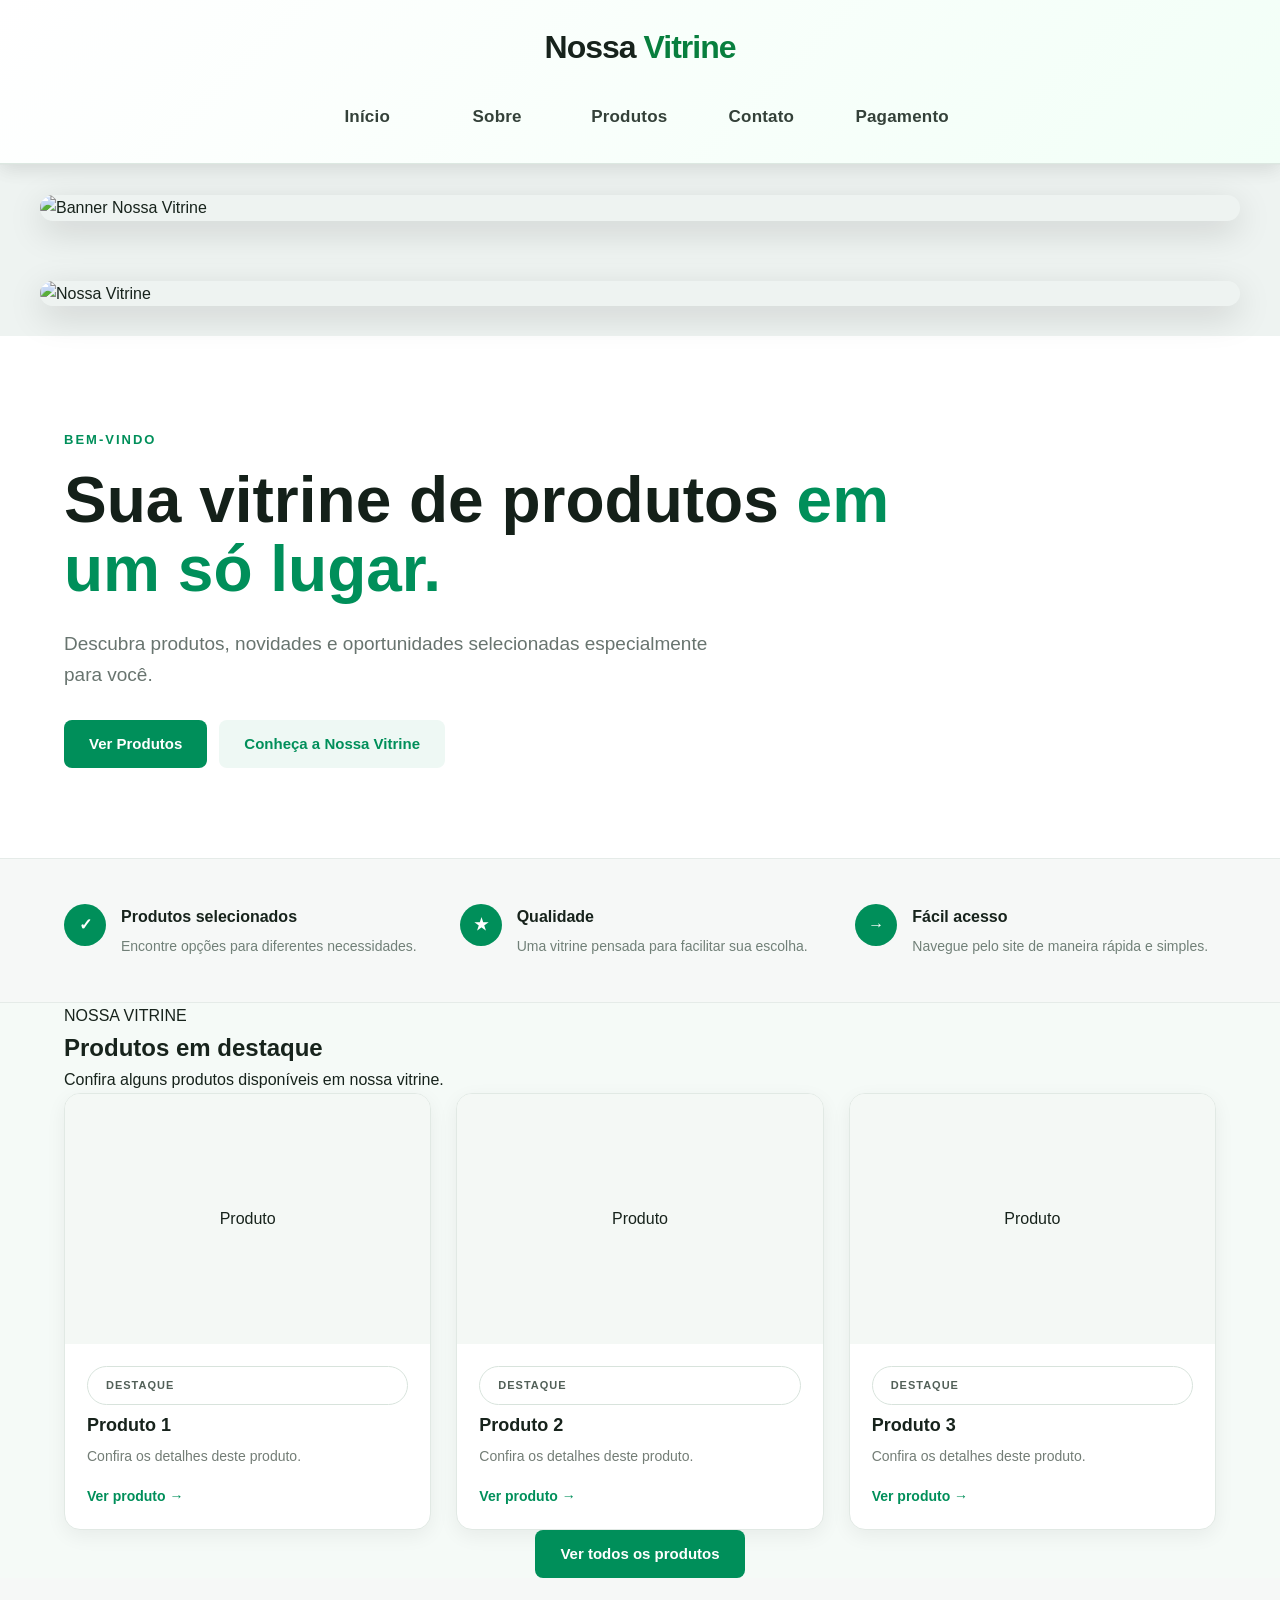
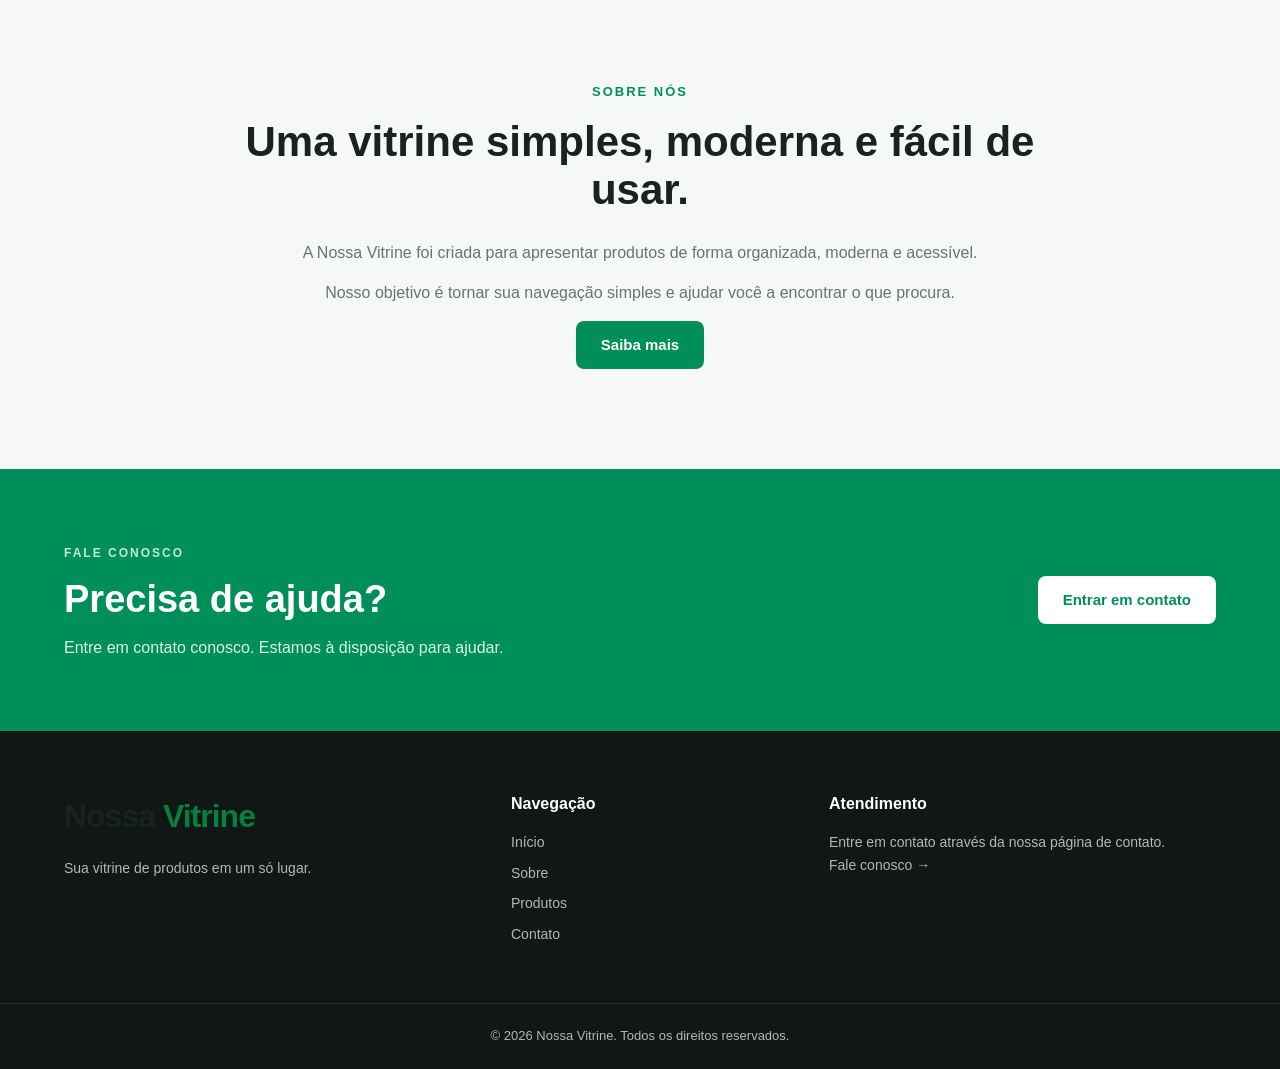
==== index.html @ 1b4fd3ca "Add files via upload" ====
<!DOCTYPE html>
<html lang="pt-BR">

<head>
    <meta charset="UTF-8">
    <meta name="viewport" content="width=device-width, initial-scale=1.0">

    <meta name="description"
        content="Nossa Vitrine - Encontre produtos, ofertas e novidades em um só lugar.">

    

    <link rel="stylesheet" href="style.css">

</head>

<body>


    <!-- ================================
         TOPO / MENU
    ================================= -->
<header class="topo">

    <header class="site-header">

    <div class="logo">
        Nossa <span>Vitrine</span>
    </div>

    <nav class="menu-principal">

        <a href="index.html">
            Início
        </a>

        <a href="sobre.html">
            Sobre
        </a>

        <a href="produtos.html">
            Produtos
        </a>

        <a href="contato.html">
            Contato
        </a>

        <a href="pagamento.html">
            Pagamento
        </a>

    </nav>

</header>

</header>

 <!-- =========================
         BANNER
    ========================== -->

    <section class="banner">

        <div class="banner-container">

            <img
                src="imagens/WhatsApp Image 2026-08-16 at 5.53.46 PM.jpeg"
                alt="Banner Nossa Vitrine"
                class="banner-img"
            >

        </div>

    </section>

    <!-- ================================
         BANNER PRINCIPAL
    ================================= -->

    <main>

        <section class="banner">

            <div class="banner-container">

                <img
                    src="banner.png"
                    alt="Nossa Vitrine"
                    class="banner-img"
                >

            </div>

        </section>


        <!-- ================================
             APRESENTAÇÃO
        ================================= -->

        <section class="apresentacao">

            <div class="container">

                <div class="apresentacao-texto">

                    <span class="pequeno-titulo">
                        BEM-VINDO
                    </span>

                    <h1>
                        Sua vitrine de produtos
                        <span>em um só lugar.</span>
                    </h1>

                    <p>
                        Descubra produtos, novidades e oportunidades
                        selecionadas especialmente para você.
                    </p>

                    <div class="botoes">

                        <a
                            href="imagens/090909099.webp"
                            class="botao principal"
                        >
                            Ver Produtos
                        </a>

                        <a
                            href="sobre.html"
                            class="botao secundario"
                        >
                            Conheça a Nossa Vitrine
                        </a>

                    </div>

                </div>

            </div>

        </section>


        <!-- ================================
             BENEFÍCIOS
        ================================= -->

        <section class="beneficios">

            <div class="container">

                <div class="beneficio">

                    <div class="icone">
                        ✓
                    </div>

                    <div>
                        <h3>
                            Produtos selecionados
                        </h3>

                        <p>
                            Encontre opções para diferentes necessidades.
                        </p>
                    </div>

                </div>


                <div class="beneficio">

                    <div class="icone">
                        ★
                    </div>

                    <div>
                        <h3>
                            Qualidade
                        </h3>

                        <p>
                            Uma vitrine pensada para facilitar sua escolha.
                        </p>
                    </div>

                </div>


                <div class="beneficio">

                    <div class="icone">
                        →
                    </div>

                    <div>
                        <h3>
                            Fácil acesso
                        </h3>

                        <p>
                            Navegue pelo site de maneira rápida e simples.
                        </p>
                    </div>

                </div>

            </div>

        </section>


        <!-- ================================
             PRODUTOS
        ================================= -->

        <section class="produtos">

            <div class="container">

                <div class="titulo-secao">

                    <span>
                        NOSSA VITRINE
                    </span>

                    <h2>
                        Produtos em destaque
                    </h2>

                    <p>
                        Confira alguns produtos disponíveis em nossa vitrine.
                    </p>

                </div>


                <div class="produtos-grid">


                    <!-- PRODUTO 1 -->

                    <article class="produto-card">

                        <div class="produto-imagem">

                            <span>
                                Produto
                            </span>

                        </div>

                        <div class="produto-info">

                            <span class="categoria">
                                Destaque
                            </span>

                            <h3>
                                Produto 1
                            </h3>

                            <p>
                                Confira os detalhes deste produto.
                            </p>

                            <a
                                href="produtos.html"
                                class="produto-link"
                            >
                                Ver produto →
                            </a>

                        </div>

                    </article>


                    <!-- PRODUTO 2 -->

                    <article class="produto-card">

                        <div class="produto-imagem">

                            <span>
                                Produto
                            </span>

                        </div>

                        <div class="produto-info">

                            <span class="categoria">
                                Destaque
                            </span>

                            <h3>
                                Produto 2
                            </h3>

                            <p>
                                Confira os detalhes deste produto.
                            </p>

                            <a
                                href="produtos.html"
                                class="produto-link"
                            >
                                Ver produto →
                            </a>

                        </div>

                    </article>


                    <!-- PRODUTO 3 -->

                    <article class="produto-card">

                        <div class="produto-imagem">

                            <span>
                                Produto
                            </span>

                        </div>

                        <div class="produto-info">

                            <span class="categoria">
                                Destaque
                            </span>

                            <h3>
                                Produto 3
                            </h3>

                            <p>
                                Confira os detalhes deste produto.
                            </p>

                            <a
                                href="produtos.html"
                                class="produto-link"
                            >
                                Ver produto →
                            </a>

                        </div>

                    </article>


                </div>


                <div class="centralizar">

                    <a
                        href="produtos.html"
                        class="botao principal"
                    >
                        Ver todos os produtos
                    </a>

                </div>

            </div>

        </section>


        <!-- ================================
             SOBRE
        ================================= -->

        <section class="sobre">

            <div class="container sobre-grid">

                <div class="sobre-texto">

                    <span class="pequeno-titulo">
                        SOBRE NÓS
                    </span>

                    <h2>
                        Uma vitrine simples,
                        moderna e fácil de usar.
                    </h2>

                    <p>
                        A Nossa Vitrine foi criada para apresentar
                        produtos de forma organizada, moderna e acessível.
                    </p>

                    <p>
                        Nosso objetivo é tornar sua navegação simples
                        e ajudar você a encontrar o que procura.
                    </p>

                    <a
                        href="sobre.html"
                        class="botao principal"
                    >
                        Saiba mais
                    </a>

                </div>

            </div>

        </section>


        <!-- ================================
             CONTATO
        ================================= -->

        <section class="contato">

            <div class="container contato-box">

                <div>

                    <span>
                        FALE CONOSCO
                    </span>

                    <h2>
                        Precisa de ajuda?
                    </h2>

                    <p>
                        Entre em contato conosco.
                        Estamos à disposição para ajudar.
                    </p>

                </div>

                <a
                    href="contato.html"
                    class="botao branco"
                >
                    Entrar em contato
                </a>

            </div>

        </section>

    </main>


    <!-- ================================
         RODAPÉ
    ================================= -->

    <footer class="rodape">

        <div class="container rodape-grid">

            <div>

                <a href="index.html" class="logo rodape-logo">
                    Nossa <span>Vitrine</span>
                </a>

                <p>
                    Sua vitrine de produtos em um só lugar.
                </p>

            </div>


            <div>

                <h3>
                    Navegação
                </h3>

                <a href="index.html">
                    Início
                </a>

                <a href="sobre.html">
                    Sobre
                </a>

                <a href="produtos.html">
                    Produtos
                </a>

                <a href="contato.html">
                    Contato
                </a>

            </div>


            <div>

                <h3>
                    Atendimento
                </h3>

                <p>
                    Entre em contato através
                    da nossa página de contato.
                </p>

                <a href="contato.html">
                    Fale conosco →
                </a>

            </div>

        </div>


        <div class="copyright">

            <p>
                © 2026 Nossa Vitrine.
                Todos os direitos reservados.
            </p>

        </div>

    </footer>


</body>

</html>
---- style.css ----
/* =========================================
   RESET
========================================= */

* {
    margin: 0;
    padding: 0;
    box-sizing: border-box;
}

html {
    scroll-behavior: smooth;
}

body {
    font-family: Arial, Helvetica, sans-serif;
    background: #f6f8f7;
    color: #17201c;
    line-height: 1.6;
}

a {
    text-decoration: none;
}

.container {
    width: 90%;
    max-width: 1200px;
    margin: auto;
}


/* =========================================
   TOPO
========================================= */

.topo {
    width: 100%;
    background: #ffffff;
    border-bottom: 1px solid #e5ebe8;
    position: sticky;
    top: 0;
    z-index: 1000;
}

.menu-container {
    min-height: 76px;

    display: flex;
    align-items: center;
    justify-content: space-between;

    gap: 30px;
}


/* LOGO */

.logo {
    font-size: 25px;
    font-weight: 800;
    color: #17201c;
    white-space: nowrap;
}

.logo span {
    color: #008f5a;
}


/* MENU */

.menu {
    display: flex;
    align-items: center;
    gap: 5px;
}

.menu a {
    color: #38443f;

    font-size: 15px;
    font-weight: 600;

    padding: 11px 18px;

    border-radius: 8px;

    transition: 0.3s;
}

.menu a:hover {
    color: #008f5a;
    background: #eef8f4;
}

.menu a.ativo {
    color: #ffffff;
    background: #008f5a;
}


/* =========================================
   BANNER
========================================= */

.banner {
    width: 100%;
    background: #eef3f1;
    padding: 30px 15px;
}

.banner-container {
    width: 100%;
    max-width: 1250px;
    margin: auto;

    display: flex;
    justify-content: center;
    align-items: center;
}

.banner-img {
    display: block;

    width: 100%;
    max-width: 1200px;

    height: auto;

    border-radius: 18px;

    box-shadow:
        0 10px 35px rgba(0, 0, 0, 0.15);
}


/* =========================================
   APRESENTAÇÃO
========================================= */

.apresentacao {
    padding: 90px 0;
    background: #ffffff;
}

.apresentacao-texto {
    max-width: 850px;
}

.pequeno-titulo {
    display: inline-block;

    color: #008f5a;

    font-size: 13px;
    font-weight: 800;

    letter-spacing: 2px;

    margin-bottom: 15px;
}

.apresentacao h1 {
    font-size: clamp(38px, 5vw, 64px);

    line-height: 1.08;

    margin-bottom: 25px;

    color: #142019;
}

.apresentacao h1 span {
    color: #008f5a;
}

.apresentacao p {
    max-width: 650px;

    color: #68746f;

    font-size: 19px;

    margin-bottom: 30px;
}


/* BOTÕES */

.botoes {
    display: flex;
    align-items: center;
    gap: 12px;
    flex-wrap: wrap;
}

.botao {
    display: inline-flex;

    align-items: center;
    justify-content: center;

    min-height: 48px;

    padding: 0 25px;

    border-radius: 8px;

    font-size: 15px;
    font-weight: 700;

    transition: 0.3s;
}

.botao.principal {
    color: #ffffff;
    background: #008f5a;
}

.botao.principal:hover {
    background: #006f46;
    transform: translateY(-2px);
}

.botao.secundario {
    color: #008f5a;
    background: #eef8f4;
}

.botao.secundario:hover {
    background: #dff1e9;
}


/* =========================================
   BENEFÍCIOS
========================================= */

.beneficios {
    padding: 45px 0;

    background: #f6f8f7;

    border-top: 1px solid #e5ebe8;
    border-bottom: 1px solid #e5ebe8;
}

.beneficios .container {
    display: grid;

    grid-template-columns:
        repeat(3, 1fr);

    gap: 35px;
}

.beneficio {
    display: flex;

    align-items: flex-start;

    gap: 15px;
}

.icone {
    min-width: 42px;
    height: 42px;

    display: flex;
    align-items: center;
    justify-content: center;

    border-radius: 50%;

    color: #ffffff;
    background: #008f5a;

    font-weight: bold;
}

.beneficio h3 {
    font-size: 16px;
    margin-bottom: 5px;
}

.beneficio p {
    color: #718078;
    font-size: 14px;
}

.site-header {
    width: 100%;
    background: linear-gradient(135deg, #ffffff, #f4fff8);
    padding: 22px 20px;
    box-sizing: border-box;

    display: flex;
    flex-direction: column;
    align-items: center;
    gap: 18px;

    border-bottom: 1px solid #dce8e1;
    box-shadow: 0 5px 20px rgba(0, 0, 0, 0.06);

    position: sticky;
    top: 0;
    z-index: 1000;
}

.logo {
    font-size: 32px;
    font-weight: 900;
    color: #17231c;
}

.logo span {
    color: #087f3e;
}

.menu-principal {
    display: flex;
    justify-content: center;
    align-items: center;
    gap: 10px;
    flex-wrap: wrap;
}

.menu-principal a {
    min-width: 120px;
    padding: 14px 24px;

    display: flex;
    align-items: center;
    justify-content: center;

    border-radius: 12px;

    color: #344139;
    text-decoration: none;

    font-size: 17px;
    font-weight: 700;

    transition: 0.25s;
}

.menu-principal a:hover {
    background: #e8f8ee;
    color: #087f3e;
    transform: translateY(-2px);
}

.menu-principal a.ativo {
    background: linear-gradient(
        135deg,
        #087f3e,
        #10a653
    );

    color: white;

    box-shadow:
        0 6px 18px rgba(8, 127, 62, 0.25);
}

@media (max-width: 700px) {

    .logo {
        font-size: 27px;
    }

    .menu-principal {
        width: 100%;
        justify-content: flex-start;

        overflow-x: auto;
        flex-wrap: nowrap;

        padding-bottom: 5px;
    }

    .menu-principal a {
        flex-shrink: 0;

        min-width: auto;

        padding: 12px 18px;

        font-size: 15px;
    }
}
/
/* INFORMAÇÕES */

.produto-info {
    padding: 25px;
}

.categoria {
    color: #008f5a;

    font-size: 11px;
    font-weight: 800;

    text-transform: uppercase;

    letter-spacing: 1px;
}

.produto-info h3 {
    font-size: 21px;

    margin: 8px 0;
}

.produto-info p {
    color: #718078;

    font-size: 14px;

    margin-bottom: 18px;
}

.produto-link {
    color: #008f5a;

    font-size: 14px;
    font-weight: bold;
}

.produto-link:hover {
    color: #006f46;
}

.centralizar {
    text-align: center;
}


/* =========================================
   SOBRE
========================================= */

.sobre {
    padding: 100px 0;

    background: #f6f8f7;
}

.sobre-grid {
    display: flex;

    justify-content: center;
}

.sobre-texto {
    max-width: 800px;
    text-align: center;
}

.sobre-texto h2 {
    font-size: 42px;

    line-height: 1.15;

    margin-bottom: 25px;
}

.sobre-texto p {
    color: #68746f;

    margin-bottom: 15px;
}


/* =========================================
   CONTATO
========================================= */

.contato {
    padding: 70px 0;

    background: #008f5a;
}

.contato-box {
    display: flex;

    align-items: center;
    justify-content: space-between;

    gap: 30px;
}

.contato-box span {
    color: #bdebd7;

    font-size: 12px;
    font-weight: 800;

    letter-spacing: 2px;
}

.contato-box h2 {
    color: #ffffff;

    font-size: 38px;

    margin: 5px 0;
}

.contato-box p {
    color: #d9f5e9;
}

.botao.branco {
    color: #008f5a;
    background: #ffffff;

    white-space: nowrap;
}

.botao.branco:hover {
    background: #edf8f3;
    transform: translateY(-2px);
}


/* =========================================
   RODAPÉ
========================================= */

.rodape {
    padding-top: 60px;

    background: #101714;

    color: #ffffff;
}

.rodape-grid {
    display: grid;

    grid-template-columns:
        1.5fr 1fr 1.5fr;

    gap: 60px;

    padding-bottom: 50px;
}

.rodape-logo {
    color: #ffffff;

    display: inline-block;

    margin-bottom: 15px;
}

.rodape p {
    color: #aebbb5;

    font-size: 14px;
}

.rodape h3 {
    margin-bottom: 15px;

    font-size: 16px;
}

.rodape-grid > div > a:not(.logo) {
    display: block;

    color: #aebbb5;

    font-size: 14px;

    margin-bottom: 8px;

    transition: 0.3s;
}

.rodape-grid > div > a:not(.logo):hover {
    color: #ffffff;
}

.copyright {
    padding: 22px;

    text-align: center;

    border-top: 1px solid #26332e;
}

.copyright p {
    font-size: 13px;
}


/* =========================================
   RESPONSIVIDADE
========================================= */

@media (max-width: 850px) {

    .menu-container {
        flex-direction: column;

        justify-content: center;

        padding: 18px 0;

        gap: 15px;
    }

    .beneficios .container {
        grid-template-columns: 1fr;
        gap: 25px;
    }

    .produtos-grid {
        grid-template-columns: 1fr 1fr;
    }

    .rodape-grid {
        grid-template-columns: 1fr 1fr;
    }

    .contato-box {
        flex-direction: column;

        align-items: flex-start;
    }

}


@media (max-width: 600px) {

    .container {
        width: 92%;
    }


    /* MENU */

    .menu {
        width: 100%;

        justify-content: center;

        flex-wrap: wrap;
    }

    .menu a {
        padding: 9px 12px;

        font-size: 13px;
    }


    /* BANNER */

    .banner {
        padding: 12px 8px;
    }

    .banner-img {
        border-radius: 10px;
    }


    /* APRESENTAÇÃO */

    .apresentacao {
        padding: 60px 0;
    }

    .apresentacao h1 {
        font-size: 38px;
    }

    .apresentacao p {
        font-size: 17px;
    }

    .botoes {
        flex-direction: column;

        align-items: stretch;
    }

    .botao {
        width: 100%;
    }


    /* PRODUTOS */

    .produtos {
        padding: 65px 0;
    }

    .titulo-secao h2 {
        font-size: 30px;
    }

    .produtos-grid {
        grid-template-columns: 1fr;
    }


    /* SOBRE */

    .sobre {
        padding: 65px 0;
    }

    .sobre-texto h2 {
        font-size: 32px;
    }


    /* CONTATO */

    .contato {
        padding: 55px 0;
    }

    .contato-box h2 {
        font-size: 30px;
    }


    /* RODAPÉ */

    .rodape-grid {
        grid-template-columns: 1fr;

        gap: 35px;
    }

}
/* =========================================
   MENU PRINCIPAL
========================================= */

.topo {
    position: sticky;
    top: 0;
    z-index: 1000;

    width: 100%;

    background: #ffffff;

    border-bottom: 1px solid #e5ebe8;

    box-shadow:
        0 4px 18px rgba(0, 0, 0, 0.06);
}

.menu-container {
    min-height: 72px;

    display: flex;

    align-items: center;

    justify-content: space-between;
}


/* LOGO */

.logo {
    color: #17201c;

    text-decoration: none;

    font-size: 24px;

    font-weight: 800;

    white-space: nowrap;
}

.logo span {
    color: #008f5a;
}


/* MENU */

.menu {
    display: flex;

    align-items: center;

    gap: 5px;
}

.menu a {
    position: relative;

    padding: 11px 15px;

    color: #46534d;

    text-decoration: none;

    font-size: 14px;

    font-weight: 700;

    border-radius: 8px;

    transition: 0.25s;
}

.menu a:hover {
    color: #008f5a;

    background: #eef9f4;
}


/* ITEM ATIVO */

.menu a.ativo {
    color: #ffffff;

    background: #008f5a;
}

.menu a.ativo:hover {
    color: #ffffff;

    background: #006f46;
}


/* =========================================
   CELULAR
========================================= */

@media (max-width: 700px) {

    .menu-container {
        flex-direction: column;

        justify-content: center;

        padding: 15px 10px;

        gap: 12px;
    }

    .logo {
        font-size: 22px;
    }

    .menu {
        width: 100%;

        justify-content: center;

        flex-wrap: wrap;

        gap: 3px;
    }

    .menu a {
        padding: 9px 10px;

        font-size: 13px;
    }

}
/* =========================================
   CHECKOUT - NOSSA VITRINE
========================================= */

.checkout-header {
    background: #ffffff;
    height: 72px;
    padding: 0 7%;
    display: flex;
    align-items: center;
    justify-content: space-between;
    border-bottom: 1px solid #e7e7e7;
}

.checkout-logo {
    font-size: 25px;
    font-weight: 800;
    color: #087f3e;
}

.checkout-logo span {
    color: #12a854;
}

.checkout-security {
    color: #087f3e;
    font-size: 14px;
    font-weight: 600;
}

.checkout {
    max-width: 1180px;
    margin: auto;
    padding: 45px 20px 80px;
}

.checkout-title {
    margin-bottom: 35px;
}

.checkout-step {
    color: #087f3e;
    font-size: 12px;
    font-weight: 800;
    letter-spacing: 1.5px;
}

.checkout-title h1 {
    margin: 8px 0;
    font-size: 36px;
    color: #17251d;
}

.checkout-title p {
    margin: 0;
    color: #707a74;
}

.checkout-grid {
    display: grid;
    grid-template-columns: 1fr 380px;
    gap: 28px;
    align-items: start;
}

.checkout-main {
    display: flex;
    flex-direction: column;
    gap: 20px;
}

.checkout-card {
    background: white;
    border: 1px solid #e4e9e6;
    border-radius: 18px;
    padding: 28px;
    box-shadow: 0 5px 20px rgba(0,0,0,0.04);
}

.card-title {
    display: flex;
    gap: 15px;
    align-items: center;
    margin-bottom: 25px;
}

.card-title .number {
    width: 35px;
    height: 35px;
    border-radius: 50%;
    background: #087f3e;
    color: white;
    display: flex;
    align-items: center;
    justify-content: center;
    font-weight: 700;
}

.card-title h2 {
    margin: 0;
    font-size: 19px;
    color: #18231d;
}

.card-title p {
    margin: 4px 0 0;
    color: #7b837e;
    font-size: 13px;
}

.form-grid {
    display: grid;
    grid-template-columns: 1fr 1fr;
    gap: 18px;
}

.input-group.full {
    grid-column: 1 / -1;
}

.input-group label {
    display: block;
    margin-bottom: 7px;
    font-size: 13px;
    font-weight: 700;
    color: #344039;
}

.input-group input {
    width: 100%;
    height: 48px;
    box-sizing: border-box;
    border: 1px solid #dce3df;
    border-radius: 10px;
    padding: 0 14px;
    font-size: 14px;
    outline: none;
    transition: 0.2s;
}

.input-group input:focus {
    border-color: #087f3e;
    box-shadow: 0 0 0 3px rgba(8,127,62,0.08);
}

.payment-options {
    display: flex;
    flex-direction: column;
    gap: 10px;
}

.payment-option {
    position: relative;
    display: flex;
    align-items: center;
    gap: 15px;
    padding: 16px;
    border: 1px solid #dfe5e1;
    border-radius: 12px;
    cursor: pointer;
    transition: 0.2s;
}

.payment-option:hover {
    border-color: #087f3e;
    background: #f8fffa;
}

.payment-option input {
    position: absolute;
    opacity: 0;
}

.payment-option:has(input:checked) {
    border: 2px solid #087f3e;
    background: #f3fff7;
}

.payment-icon {
    width: 45px;
    height: 45px;
    background: #f1f5f3;
    border-radius: 10px;
    display: flex;
    align-items: center;
    justify-content: center;
    font-size: 21px;
    font-weight: 800;
}

.payment-icon.pix {
    color: #087f3e;
    font-size: 13px;
}

.payment-info {
    display: flex;
    flex-direction: column;
    gap: 4px;
}

.payment-info strong {
    color: #1d2922;
    font-size: 14px;
}

.payment-info span {
    color: #7a837d;
    font-size: 12px;
}

.payment-check {
    margin-left: auto;
    width: 23px;
    height: 23px;
    border-radius: 50%;
    border: 1px solid #d1d8d4;
    display: flex;
    align-items: center;
    justify-content: center;
    color: transparent;
    font-size: 13px;
}

.payment-option:has(input:checked) .payment-check {
    background: #087f3e;
    border-color: #087f3e;
    color: white;
}

.payment-extra {
    display: none;
    margin-top: 15px;
}

.pix-box {
    display: flex;
    gap: 15px;
    align-items: center;
    padding: 16px;
    border-radius: 12px;
    background: #effbf4;
}

.pix-symbol {
    font-weight: 900;
    color: #087f3e;
}

.pix-box strong {
    color: #087f3e;
}

.pix-box p {
    margin: 4px 0 0;
    font-size: 12px;
    color: #617067;
}

.security-box {
    display: flex;
    gap: 15px;
    align-items: center;
    padding: 18px;
    background: #f5faf7;
    border: 1px solid #dcebe2;
    border-radius: 14px;
}

.security-icon {
    font-size: 25px;
}

.security-box strong {
    color: #087f3e;
}

.security-box p {
    margin: 4px 0 0;
    font-size: 12px;
    color: #707b74;
}


/* RESUMO */

.order-summary {
    position: sticky;
    top: 20px;
    background: white;
    border: 1px solid #e4e9e6;
    border-radius: 18px;
    padding: 25px;
    box-shadow: 0 8px 25px rgba(0,0,0,0.06);
}

.summary-header {
    display: flex;
    align-items: center;
    justify-content: space-between;
    padding-bottom: 18px;
    border-bottom: 1px solid #edf0ee;
}

.summary-header h2 {
    margin: 0;
    font-size: 19px;
    color: #1b2820;
}

.product-summary {
    display: flex;
    gap: 13px;
    padding: 20px 0;
}

.product-image {
    width: 65px;
    height: 65px;
    border-radius: 12px;
    background: #f0f6f2;
    display: flex;
    align-items: center;
    justify-content: center;
    font-size: 28px;
}

.product-details {
    display: flex;
    flex-direction: column;
    gap: 7px;
}

.product-details strong {
    font-size: 14px;
}

.product-details span {
    color: #7a837d;
    font-size: 12px;
}

.summary-line {
    display: flex;
    justify-content: space-between;
    margin: 12px 0;
    color: #69736d;
    font-size: 14px;
}

.summary-line strong {
    color: #202a24;
}

.summary-line .free {
    color: #087f3e;
}

.summary-divider {
    border-top: 1px solid #e7ebe8;
    margin: 20px 0;
}

.summary-total {
    display: flex;
    justify-content: space-between;
    align-items: center;
}

.summary-total div {
    display: flex;
    flex-direction: column;
    gap: 3px;
}

.summary-total span {
    font-weight: 700;
    color: #1b2820;
}

.summary-total small {
    color: #7b857e;
}

.summary-total > strong {
    font-size: 25px;
    color: #087f3e;
}

.confirm-button {
    width: 100%;
    margin-top: 25px;
    height: 53px;
    border: none;
    border-radius: 11px;
    background: #087f3e;
    color: white;
    font-size: 15px;
    font-weight: 800;
    cursor: pointer;
    transition: 0.25s;
}

.confirm-button:hover {
    background: #056b34;
    transform: translateY(-2px);
    box-shadow: 0 7px 18px rgba(8,127,62,0.2);
}

.guarantees {
    margin-top: 20px;
    padding-top: 17px;
    border-top: 1px solid #edf0ee;
    display: flex;
    flex-direction: column;
    gap: 9px;
    font-size: 12px;
    color: #657068;
}


/* MODAL */

.modal {
    display: none;
    position: fixed;
    inset: 0;
    background: rgba(8,20,13,0.65);
    align-items: center;
    justify-content: center;
    padding: 20px;
    z-index: 9999;
}

.modal-content {
    width: 100%;
    max-width: 440px;
    background: white;
    border-radius: 22px;
    padding: 40px 30px;
    text-align: center;
    box-shadow: 0 20px 60px rgba(0,0,0,0.2);
    animation: aparecer 0.3s ease;
}

@keyframes aparecer {

    from {
        opacity: 0;
        transform: translateY(20px) scale(0.97);
    }

    to {
        opacity: 1;
        transform: translateY(0) scale(1);
    }

}

.success-icon {
    width: 70px;
    height: 70px;
    margin: auto;
    border-radius: 50%;
    background: #087f3e;
    color: white;
    font-size: 43px;
    display: flex;
    align-items: center;
    justify-content: center;
}

.success-label {
    display: block;
    margin-top: 20px;
    color: #087f3e;
    font-size: 11px;
    font-weight: 800;
    letter-spacing: 1.5px;
}

.modal-content h2 {
    margin: 8px 0 12px;
    font-size: 28px;
    color: #17231c;
}

.modal-content p {
    color: #68736c;
    line-height: 1.6;
    font-size: 14px;
}

.order-number {
    margin: 20px 0;
    padding: 14px;
    border-radius: 10px;
    background: #f2f8f4;
    color: #69736d;
    font-size: 13px;
}

.order-number strong {
    color: #087f3e;
}

.modal-button {
    width: 100%;
    height: 48px;
    border: none;
    border-radius: 10px;
    background: #087f3e;
    color: white;
    font-weight: 700;
    cursor: pointer;
}


/* CELULAR */

@media (max-width: 850px) {

    .checkout-grid {
        grid-template-columns: 1fr;
    }

    .order-summary {
        position: static;
        order: -1;
    }

}

@media (max-width: 600px) {

    .checkout-header {
        height: auto;
        padding: 18px;
        gap: 10px;
        flex-direction: column;
    }

    .checkout-title h1 {
        font-size: 29px;
    }

    .checkout {
        padding: 30px 12px 60px;
    }

    .checkout-card {
        padding: 20px 16px;
    }

    .form-grid {
        grid-template-columns: 1fr;
    }

    .input-group.full {
        grid-column: auto;
    }

    .payment-option {
        padding: 13px;
    }

    .payment-info span {
        font-size: 11px;
    }

    .summary-total > strong {
        font-size: 22px;
    }

}
/* ==========================================
   HEADER PROFISSIONAL
   NOSSA VITRINE
========================================== */

.site-header {
    width: 100%;
    background: rgba(255, 255, 255, 0.97);

    border-bottom: 1px solid #e5ebe7;

    box-shadow:
        0 3px 15px rgba(0, 0, 0, 0.05);

    position: sticky;
    top: 0;

    z-index: 1000;
}


/* CONTAINER */

.header-container {
    max-width: 1250px;

    min-height: 76px;

    margin: auto;

    padding: 0 25px;

    display: flex;

    align-items: center;

    justify-content: space-between;

    gap: 25px;
}


/* ==========================================
   LOGO
========================================== */

.brand {
    display: flex;

    align-items: center;

    gap: 10px;

    text-decoration: none;

    flex-shrink: 0;
}


.brand-icon {
    width: 43px;
    height: 43px;

    border-radius: 12px;

    display: flex;

    align-items: center;
    justify-content: center;

    background:
        linear-gradient(
            135deg,
            #087f3e,
            #13b35b
        );

    color: white;

    font-size: 14px;

    font-weight: 900;

    box-shadow:
        0 5px 12px rgba(8, 127, 62, 0.25);
}


.brand-text {
    display: flex;

    flex-direction: column;

    line-height: 1;
}


.brand-text strong {
    color: #17231c;

    font-size: 16px;

    font-weight: 800;
}


.brand-text span {
    color: #087f3e;

    font-size: 17px;

    font-weight: 900;

    margin-top: 3px;
}


/* ==========================================
   MENU
========================================== */

.main-menu {
    display: flex;

    align-items: center;

    justify-content: center;

    gap: 4px;

    flex: 1;
}


.main-menu a {
    position: relative;

    display: flex;

    align-items: center;

    justify-content: center;

    gap: 7px;

    height: 42px;

    padding: 0 14px;

    border-radius: 10px;

    text-decoration: none;

    color: #526059;

    font-size: 13px;

    font-weight: 700;

    white-space: nowrap;

    transition:
        background 0.25s ease,
        color 0.25s ease,
        transform 0.25s ease;
}


/* ÍCONES */

.main-menu a span {
    font-size: 16px;

    color: #75827a;

    transition: 0.25s;
}


/* HOVER */

.main-menu a:hover {
    background: #f0faf4;

    color: #087f3e;

    transform: translateY(-1px);
}


.main-menu a:hover span {
    color: #087f3e;
}


/* ITEM ATIVO */

.main-menu a.active {
    background:
        linear-gradient(
            135deg,
            #087f3e,
            #0ca653
        );

    color: white;

    box-shadow:
        0 5px 14px rgba(8, 127, 62, 0.22);
}


.main-menu a.active span {
    color: white;
}


/* PEQUENO DETALHE NO ITEM ATIVO */

.main-menu a.active::after {
    content: "";

    position: absolute;

    bottom: -1px;

    left: 50%;

    transform: translateX(-50%);

    width: 22px;

    height: 3px;

    border-radius: 5px;

    background: #ffffff;
}


/* ==========================================
   SEGURANÇA
========================================== */

.secure-header {
    display: flex;

    align-items: center;

    gap: 9px;

    padding-left: 15px;

    border-left: 1px solid #e3e9e5;

    flex-shrink: 0;
}


.secure-icon {
    width: 36px;
    height: 36px;

    border-radius: 10px;

    background: #effaf3;

    display: flex;

    align-items: center;
    justify-content: center;

    font-size: 16px;
}


.secure-header div:last-child {
    display: flex;

    flex-direction: column;

    gap: 3px;
}


.secure-header strong {
    color: #087f3e;

    font-size: 12px;
}


.secure-header small {
    color: #7a847e;

    font-size: 10px;
}


/* ==========================================
   TABLET
========================================== */

@media (max-width: 1050px) {

    .header-container {
        padding: 0 15px;

        gap: 12px;
    }

    .main-menu a {
        padding: 0 9px;

        font-size: 12px;
    }

    .main-menu a span {
        display: none;
    }

    .secure-header {
        padding-left: 10px;
    }

}


/* ==========================================
   CELULAR
========================================== */

@media (max-width: 760px) {

    .site-header {
        position: relative;
    }

    .header-container {
        min-height: auto;

        padding: 14px 12px;

        flex-wrap: wrap;

        justify-content: center;
    }


    .brand {
        width: 100%;

        justify-content: center;
    }


    .main-menu {
        width: 100%;

        flex: none;

        justify-content: flex-start;

        overflow-x: auto;

        padding-bottom: 3px;

        scrollbar-width: none;
    }


    .main-menu::-webkit-scrollbar {
        display: none;
    }


    .main-menu a {
        flex-shrink: 0;

        height: 40px;

        padding: 0 13px;

        font-size: 12px;
    }


    .secure-header {
        width: 100%;

        justify-content: center;

        border-left: none;

        border-top: 1px solid #edf0ee;

        padding: 10px 0 0;
    }

}
/* =========================================
   PRODUTOS
========================================= */

.produtos-container {
    max-width: 1200px;
    margin: auto;
    padding: 50px 20px;
}

.produtos-header {
    text-align: center;
    margin-bottom: 40px;
}

.produtos-header span {
    color: #087f3e;
    font-size: 12px;
    font-weight: bold;
    letter-spacing: 2px;
}

.produtos-header h1 {
    margin: 8px 0;
    font-size: 36px;
    color: #17231c;
}

.produtos-header p {
    color: #707a74;
}


/* GRID */

.produtos-grid {
    display: grid;

    grid-template-columns:
        repeat(3, 1fr);

    gap: 25px;
}


/* CARD */

.produto-card {
    background: white;

    border-radius: 18px;

    overflow: hidden;

    border: 1px solid #e4e9e6;

    box-shadow:
        0 6px 20px rgba(0,0,0,0.06);

    transition: 0.3s;
}

.produto-card:hover {
    transform: translateY(-6px);

    box-shadow:
        0 12px 30px rgba(0,0,0,0.10);
}


/* IMAGEM */

.produto-imagem {
    width: 100%;
    height: 230px;

    background: #f3f7f4;

    display: flex;

    align-items: center;
    justify-content: center;

    overflow: hidden;
}

.produto-imagem img {
    width: 100%;
    height: 100%;

    object-fit: cover;

    transition: 0.3s;
}

.produto-card:hover
.produto-imagem img {
    transform: scale(1.05);
}


/* INFORMAÇÕES */

.produto-info {
    padding: 22px;
}

.categoria {
    display: inline-block;

    background: #eaf8ef;

    color: #087f3e;

    padding: 5px 9px;

    border-radius: 6px;

    font-size: 11px;

    font-weight: bold;
}

.produto-info h2 {
    margin: 12px 0 7px;

    color: #17231c;

    font-size: 20px;
}

.produto-info p {
    color: #737d76;

    font-size: 14px;

    line-height: 1.5;
}

.preco {
    margin: 18px 0;

    color: #087f3e;

    font-size: 25px;

    font-weight: 800;
}


/* BOTÃO */

.produto-info button {
    width: 100%;

    height: 48px;

    border: none;

    border-radius: 10px;

    background: #087f3e;

    color: white;

    font-size: 14px;

    font-weight: bold;

    cursor: pointer;

    transition: 0.25s;
}

.produto-info button:hover {
    background: #056b34;

    transform: translateY(-2px);
}


/* CELULAR */

@media (max-width: 850px) {

    .produtos-grid {
        grid-template-columns:
            repeat(2, 1fr);
    }

}

@media (max-width: 550px) {

    .produtos-container {
        padding: 35px 15px;
    }

    .produtos-header h1 {
        font-size: 28px;
    }

    .produtos-grid {
        grid-template-columns: 1fr;
    }

}
/* =========================================
   MENU PRINCIPAL
   NOSSA VITRINE
========================================= */

.site-header {
    width: 100%;

    min-height: 90px;

    background:
        linear-gradient(
            135deg,
            #ffffff,
            #f7fff9
        );

    border-bottom: 1px solid #dfe9e3;

    box-shadow:
        0 5px 20px rgba(0, 0, 0, 0.06);

    display: flex;

    align-items: center;

    justify-content: center;

    position: sticky;

    top: 0;

    z-index: 1000;
}


/* =========================================
   ÁREA DO CABEÇALHO
========================================= */

.site-header {
    flex-direction: column;

    gap: 12px;

    padding: 18px 20px;

    box-sizing: border-box;
}


/* =========================================
   LOGO
========================================= */

.logo {
    font-size: 30px;

    font-weight: 900;

    letter-spacing: -1px;

    color: #17231c;

    text-align: center;
}

.logo span {
    color: #087f3e;
}


/* =========================================
   MENU
========================================= */

.menu-principal {
    display: flex;

    align-items: center;

    justify-content: center;

    gap: 10px;

    width: 100%;
}


/* LINKS */

.menu-principal a {
    position: relative;

    display: flex;

    align-items: center;

    justify-content: center;

    min-width: 120px;

    height: 48px;

    padding: 0 22px;

    border-radius: 12px;

    color: #344139;

    text-decoration: none;

    font-size: 17px;

    font-weight: 700;

    letter-spacing: 0.2px;

    transition:
        all 0.25s ease;
}


/* HOVER */

.menu-principal a:hover {
    color: #087f3e;

    background: #eaf8ef;

    transform: translateY(-2px);

    box-shadow:
        0 5px 15px rgba(8, 127, 62, 0.10);
}


/* =========================================
   PÁGINA ATIVA
========================================= */

.menu-principal a.ativo {
    color: white;

    background:
        linear-gradient(
            135deg,
            #087f3e,
            #10a653
        );

    box-shadow:
        0 6px 16px rgba(8, 127, 62, 0.22);
}


/* BARRINHA INFERIOR */

.menu-principal a.ativo::after {

    content: "";

    position: absolute;

    bottom: 5px;

    left: 50%;

    transform:
        translateX(-50%);

    width: 25px;

    height: 3px;

    border-radius: 10px;

    background: white;
}


/* =========================================
   RESPONSIVO
========================================= */

@media (max-width: 850px) {

    .site-header {
        min-height: auto;

        padding: 16px 10px;
    }


    .logo {
        font-size: 27px;
    }


    .menu-principal {
        overflow-x: auto;

        justify-content: flex-start;

        padding: 4px 5px 8px;

        scrollbar-width: none;
    }


    .menu-principal::-webkit-scrollbar {
        display: none;
    }


    .menu-principal a {
        flex-shrink: 0;

        min-width: auto;

        height: 45px;

        padding: 0 18px;

        font-size: 15px;
    }

}


@media (max-width: 500px) {

    .logo {
        font-size: 24px;
    }


    .menu-principal {
        gap: 5px;
    }


    .menu-principal a {
        height: 42px;

        padding: 0 15px;

        font-size: 14px;
    }

}
.site-header {
    width: 100%;
    background: linear-gradient(135deg, #ffffff, #f4fff8);
    padding: 22px 20px;
    box-sizing: border-box;

    display: flex;
    flex-direction: column;
    align-items: center;
    gap: 18px;

    border-bottom: 1px solid #dce8e1;
    box-shadow: 0 5px 20px rgba(0, 0, 0, 0.06);

    position: sticky;
    top: 0;
    z-index: 1000;
}

.logo {
    font-size: 32px;
    font-weight: 900;
    color: #17231c;
}

.logo span {
    color: #087f3e;
}

.menu-principal {
    display: flex;
    justify-content: center;
    align-items: center;
    gap: 10px;
    flex-wrap: wrap;
}

.menu-principal a {
    min-width: 120px;
    padding: 14px 24px;

    display: flex;
    align-items: center;
    justify-content: center;

    border-radius: 12px;

    color: #344139;
    text-decoration: none;

    font-size: 17px;
    font-weight: 700;

    transition: 0.25s;
}

.menu-principal a:hover {
    background: #e8f8ee;
    color: #087f3e;
    transform: translateY(-2px);
}

.menu-principal a.ativo {
    background: linear-gradient(
        135deg,
        #087f3e,
        #10a653
    );

    color: white;

    box-shadow:
        0 6px 18px rgba(8, 127, 62, 0.25);
}

@media (max-width: 700px) {

    .logo {
        font-size: 27px;
    }

    .menu-principal {
        width: 100%;
        justify-content: flex-start;

        overflow-x: auto;
        flex-wrap: nowrap;

        padding-bottom: 5px;
    }

    .menu-principal a {
        flex-shrink: 0;

        min-width: auto;

        padding: 12px 18px;

        font-size: 15px;
    }
}
/* =========================================
   NOSSA VITRINE
   STYLE.CSS COMPLETO
========================================= */

* {
    margin: 0;
    padding: 0;
    box-sizing: border-box;
}

html {
    scroll-behavior: smooth;
}

body {
    font-family: Arial, Helvetica, sans-serif;
    background: #f5faf7;
    color: #17231c;
}


/* =========================================
   CABEÇALHO / MENU
========================================= */

.site-header {
    width: 100%;

    background: linear-gradient(
        135deg,
        #ffffff,
        #f2fff7
    );

    padding: 22px 20px;

    display: flex;
    flex-direction: column;

    align-items: center;
    justify-content: center;

    gap: 18px;

    border-bottom: 1px solid #dce8e1;

    box-shadow:
        0 5px 20px rgba(0, 0, 0, 0.06);

    position: sticky;
    top: 0;

    z-index: 1000;
}


/* =========================================
   LOGO
========================================= */

.logo {
    font-size: 32px;

    font-weight: 900;

    letter-spacing: -1px;

    color: #17231c;

    text-align: center;
}

.logo span {
    color: #087f3e;
}


/* =========================================
   MENU
========================================= */

.menu-principal {
    width: 100%;

    display: flex;

    align-items: center;
    justify-content: center;

    gap: 10px;
}


.menu-principal a {
    position: relative;

    min-width: 120px;

    height: 50px;

    padding: 0 24px;

    display: flex;

    align-items: center;
    justify-content: center;

    border-radius: 12px;

    color: #344139;

    text-decoration: none;

    font-size: 17px;

    font-weight: 700;

    transition:
        all 0.25s ease;
}


/* =========================================
   EFEITO HOVER
========================================= */

.menu-principal a:hover {
    background: #e8f8ee;

    color: #087f3e;

    transform: translateY(-2px);

    box-shadow:
        0 5px 15px rgba(8, 127, 62, 0.10);
}


/* =========================================
   PÁGINA ATIVA
========================================= */

.menu-principal a.ativo {
    color: white;

    background:
        linear-gradient(
            135deg,
            #087f3e,
            #10a653
        );

    box-shadow:
        0 6px 18px rgba(8, 127, 62, 0.25);
}


/* =========================================
   BARRA DA PÁGINA ATIVA
========================================= */

.menu-principal a.ativo::after {
    content: "";

    position: absolute;

    bottom: 5px;

    left: 50%;

    transform: translateX(-50%);

    width: 25px;

    height: 3px;

    border-radius: 10px;

    background: white;
}


/* =========================================
   CONTEÚDO GERAL
========================================= */

main {
    width: 100%;
}


/* =========================================
   PÁGINA INICIAL
========================================= */

.hero {
    min-height: 75vh;

    display: flex;

    align-items: center;
    justify-content: center;

    text-align: center;

    padding: 60px 20px;

    background:
        linear-gradient(
            135deg,
            #eafff1,
            #ffffff
        );
}

.hero h1 {
    font-size: 48px;

    color: #087f3e;

    margin-bottom: 15px;
}

.hero p {
    max-width: 700px;

    margin: auto;

    color: #647068;

    font-size: 18px;

    line-height: 1.6;
}


/* =========================================
   BOTÕES
========================================= */

button,
.btn {
    border: none;

    border-radius: 10px;

    background: #087f3e;

    color: white;

    padding: 13px 22px;

    font-size: 15px;

    font-weight: bold;

    cursor: pointer;

    transition: 0.25s;
}

button:hover,
.btn:hover {
    background: #056b34;

    transform: translateY(-2px);

    box-shadow:
        0 7px 18px rgba(8, 127, 62, 0.20);
}


/* =========================================
   PRODUTOS
========================================= */

.produtos-container {
    max-width: 1200px;

    margin: auto;

    padding: 50px 20px;
}

.produtos-header {
    text-align: center;

    margin-bottom: 40px;
}

.produtos-header span {
    color: #087f3e;

    font-size: 12px;

    font-weight: bold;

    letter-spacing: 2px;
}

.produtos-header h1 {
    margin: 10px 0;

    font-size: 38px;

    color: #17231c;
}

.produtos-header p {
    color: #707a74;
}


.produtos-grid {
    display: grid;

    grid-template-columns:
        repeat(3, 1fr);

    gap: 25px;
}


.produto-card {
    background: white;

    border: 1px solid #e1e8e3;

    border-radius: 18px;

    overflow: hidden;

    box-shadow:
        0 6px 20px rgba(0, 0, 0, 0.06);

    transition: 0.3s;
}

.produto-card:hover {
    transform: translateY(-6px);

    box-shadow:
        0 14px 30px rgba(0, 0, 0, 0.10);
}


.produto-imagem {
    width: 100%;

    height: 230px;

    background: #f0f6f2;

    display: flex;

    align-items: center;
    justify-content: center;

    overflow: hidden;
}

.produto-imagem img {
    width: 100%;
    height: 100%;

    object-fit: cover;

    transition: 0.3s;
}

.produto-card:hover
.produto-imagem img {
    transform: scale(1.05);
}


.produto-info {
    padding: 22px;
}

.categoria {
    display: inline-block;

    padding: 5px 10px;

    border-radius: 6px;

    background: #eaf8ef;

    color: #087f3e;

    font-size: 11px;

    font-weight: bold;
}

.produto-info h2 {
    margin: 12px 0 7px;

    font-size: 20px;
}

.produto-info p {
    color: #737d76;

    line-height: 1.5;

    font-size: 14px;
}

.preco {
    margin: 18px 0;

    color: #087f3e;

    font-size: 25px;

    font-weight: 800;
}


/* =========================================
   SOBRE
========================================= */

.sobre-container {
    max-width: 1000px;

    margin: auto;

    padding: 60px 20px;
}

.sobre-container h1 {
    text-align: center;

    color: #087f3e;

    font-size: 38px;

    margin-bottom: 25px;
}

.sobre-container p {
    color: #5f6963;

    font-size: 17px;

    line-height: 1.8;

    margin-bottom: 20px;
}


/* =========================================
   CONTATO
========================================= */

.contato-container {
    max-width: 700px;

    margin: auto;

    padding: 60px 20px;
}

.contato-container h1 {
    text-align: center;

    color: #087f3e;

    font-size: 38px;

    margin-bottom: 30px;
}

.contato-form {
    background: white;

    padding: 30px;

    border-radius: 18px;

    box-shadow:
        0 7px 25px rgba(0,0,0,0.07);
}

.contato-form label {
    display: block;

    margin-bottom: 7px;

    font-weight: bold;
}

.contato-form input,
.contato-form textarea {
    width: 100%;

    padding: 14px;

    margin-bottom: 18px;

    border: 1px solid #dce4df;

    border-radius: 10px;

    font-size: 15px;

    outline: none;
}

.contato-form input:focus,
.contato-form textarea:focus {
    border-color: #087f3e;

    box-shadow:
        0 0 0 3px rgba(8,127,62,0.08);
}

.contato-form textarea {
    min-height: 150px;

    resize: vertical;
}


/* =========================================
   PAGAMENTO
========================================= */

.pagamento-container {
    min-height: 100vh;

    padding: 50px 20px;

    background:
        linear-gradient(
            135deg,
            #eafff1,
            #ffffff
        );
}

.caixa-pagamento {
    max-width: 650px;

    margin: auto;

    background: white;

    padding: 30px;

    border-radius: 20px;

    box-shadow:
        0 10px 35px rgba(0,0,0,0.10);
}

.caixa-pagamento h1 {
    text-align: center;

    color: #087f3e;

    margin-bottom: 10px;
}

.subtitulo {
    text-align: center;

    color: #707a74;

    margin-bottom: 30px;
}


/* =========================================
   RESPONSIVIDADE
========================================= */

@media (max-width: 900px) {

    .produtos-grid {
        grid-template-columns:
            repeat(2, 1fr);
    }

}


@media (max-width: 700px) {

    .site-header {
        padding: 18px 10px;
    }


    .logo {
        font-size: 27px;
    }


    .menu-principal {
        justify-content: flex-start;

        overflow-x: auto;

        padding: 4px 5px 8px;

        scrollbar-width: none;
    }


    .menu-principal::-webkit-scrollbar {
        display: none;
    }


    .menu-principal a {
        flex-shrink: 0;

        min-width: auto;

        height: 45px;

        padding: 0 18px;

        font-size: 15px;
    }


    .hero h1 {
        font-size: 35px;
    }


    .produtos-header h1 {
        font-size: 30px;
    }

}


@media (max-width: 550px) {

    .produtos-grid {
        grid-template-columns: 1fr;
    }


    .produtos-container {
        padding: 35px 15px;
    }


    .sobre-container,
    .contato-container {
        padding: 40px 15px;
    }


    .contato-form,
    .caixa-pagamento {
        padding: 20px 15px;
    }

}
/* ==========================================
   NOSSA VITRINE
   PÁGINA SOBRE - DESIGN PREMIUM
========================================== */


/* HEADER */

.nv-header {

    width: 100%;

    min-height: 82px;

    padding: 0 6%;

    display: flex;

    align-items: center;

    justify-content: space-between;

    gap: 30px;

    background: rgba(255,255,255,0.96);

    border-bottom: 1px solid #e4ebe7;

    box-shadow: 0 4px 20px rgba(0,0,0,0.04);

    position: sticky;

    top: 0;

    z-index: 999;

}


.nv-logo {

    color: #17231c;

    text-decoration: none;

    font-size: 28px;

    font-weight: 900;

    letter-spacing: -1px;

    white-space: nowrap;

}


.nv-logo span {

    color: #07833f;

}


/* MENU */

.nv-nav {

    display: flex;

    align-items: center;

    gap: 4px;

}


.nv-nav a {

    position: relative;

    padding: 12px 17px;

    border-radius: 9px;

    color: #435048;

    text-decoration: none;

    font-size: 14px;

    font-weight: 700;

    transition: 0.25s;

}


.nv-nav a:hover {

    color: #07833f;

    background: #eef9f2;

}


/* SOBRE ATIVO */

.nv-nav a.ativo {

    color: #ffffff;

    background: #07833f;

    box-shadow:
        0 5px 15px rgba(7,131,63,0.22);

}


/* HERO */

.nv-hero {

    min-height: 620px;

    padding: 90px 8%;

    display: grid;

    grid-template-columns: 1.25fr 0.75fr;

    align-items: center;

    gap: 80px;

    background:

        radial-gradient(
            circle at 90% 0%,
            #c8f1d7,
            transparent 32%
        ),

        linear-gradient(
            135deg,
            #f0fff5,
            #ffffff
        );

}


.nv-overline {

    color: #07833f;

    font-size: 11px;

    font-weight: 900;

    letter-spacing: 2.5px;

}


.nv-hero h1 {

    max-width: 800px;

    margin: 18px 0;

    color: #17231c;

    font-size: clamp(45px, 6vw, 76px);

    line-height: 0.98;

    letter-spacing: -3px;

}


.nv-hero h1 span {

    display: block;

    color: #07833f;

}


.nv-hero-content > p {

    max-width: 650px;

    color: #68756e;

    font-size: 18px;

    line-height: 1.7;

}


.nv-actions {

    display: flex;

    align-items: center;

    gap: 12px;

    margin-top: 32px;

}


.nv-btn-primary {

    padding: 15px 25px;

    border-radius: 9px;

    color: #ffffff;

    background: #07833f;

    text-decoration: none;

    font-size: 14px;

    font-weight: 800;

    box-shadow:
        0 8px 20px rgba(7,131,63,0.20);

    transition: 0.25s;

}


.nv-btn-primary:hover {

    background: #056d34;

    transform: translateY(-2px);

}


.nv-btn-secondary {

    padding: 14px 24px;

    border-radius: 9px;

    color: #07833f;

    background: #ffffff;

    border: 1px solid #b8d8c3;

    text-decoration: none;

    font-size: 14px;

    font-weight: 800;

}


/* PAINEL */

.nv-hero-panel {

    padding: 45px;

    min-height: 360px;

    display: flex;

    flex-direction: column;

    justify-content: center;

    border-radius: 22px;

    background: #ffffff;

    border: 1px solid #dce9e1;

    box-shadow:
        0 25px 60px rgba(0,0,0,0.09);

}


.nv-panel-top {

    color: #07833f;

    font-size: 10px;

    font-weight: 900;

    letter-spacing: 2px;

}


.nv-panel-line {

    width: 45px;

    height: 3px;

    margin: 18px 0;

    background: #07833f;

}


.nv-hero-panel h2 {

    color: #17231c;

    font-size: 35px;

    line-height: 1.1;

}


.nv-hero-panel p {

    margin-top: 15px;

    color: #718078;

    line-height: 1.6;

}


.nv-panel-bottom {

    display: flex;

    gap: 10px;

    margin-top: 40px;

    color: #07833f;

    font-size: 9px;

    font-weight: 900;

    letter-spacing: 1.5px;

}


/* INTRO */

.nv-intro {

    padding: 110px 8%;

    background: #ffffff;

}


.nv-section-label {

    margin-bottom: 35px;

    color: #07833f;

    font-size: 11px;

    font-weight: 900;

    letter-spacing: 2px;

}


.nv-intro-grid {

    display: grid;

    grid-template-columns: 1fr 1fr;

    gap: 80px;

}


.nv-intro h2 {

    color: #17231c;

    font-size: 48px;

    line-height: 1.05;

    letter-spacing: -1px;

}


.nv-intro-grid p {

    margin-bottom: 18px;

    color: #68756e;

    font-size: 17px;

    line-height: 1.8;

}


/* BENEFÍCIOS */

.nv-benefits {

    padding: 100px 8%;

    background: #f5faf7;

}


.nv-section-heading span,
.nv-process-title span {

    color: #07833f;

    font-size: 11px;

    font-weight: 900;

    letter-spacing: 2px;

}


.nv-section-heading h2 {

    max-width: 650px;

    margin-top: 12px;

    color: #17231c;

    font-size: 46px;

    line-height: 1.05;

}


.nv-benefit-grid {

    margin-top: 55px;

    display: grid;

    grid-template-columns: repeat(4, 1fr);

    gap: 18px;

}


.nv-benefit-card {

    min-height: 260px;

    padding: 28px;

    background: #ffffff;

    border: 1px solid #e0e9e4;

    border-radius: 15px;

    transition: 0.25s;

}


.nv-benefit-card:hover {

    transform: translateY(-5px);

    border-color: #9bcfaf;

    box-shadow:
        0 15px 30px rgba(0,0,0,0.06);

}


.nv-number {

    color: #07833f;

    font-size: 12px;

    font-weight: 900;

}


.nv-benefit-card h3 {

    margin: 55px 0 12px;

    color: #17231c;

    font-size: 21px;

}


.nv-benefit-card p {

    color: #6e7972;

    font-size: 14px;

    line-height: 1.7;

}


/* PROCESSO */

.nv-process {

    padding: 100px 8%;

    background: #ffffff;

}


.nv-process-title h2 {

    margin-top: 12px;

    color: #17231c;

    font-size: 45px;

}


.nv-process-grid {

    margin-top: 55px;

    display: grid;

    grid-template-columns: repeat(3,1fr);

    gap: 40px;

}


.nv-process-item {

    padding-top: 25px;

    border-top: 1px solid #d8e3dc;

}


.nv-process-item strong {

    color: #07833f;

    font-size: 12px;

}


.nv-process-item h3 {

    margin: 18px 0 8px;

    color: #17231c;

    font-size: 24px;

}


.nv-process-item p {

    color: #6e7972;

    line-height: 1.6;

}


/* MANIFESTO */

.nv-manifesto {

    padding: 110px 8%;

    background:
        linear-gradient(
            135deg,
            #07833f,
            #0aa653
        );

}


.nv-manifesto-content {

    max-width: 850px;

    margin: auto;

    text-align: center;

    color: white;

}


.nv-manifesto-content span {

    font-size: 11px;

    font-weight: 900;

    letter-spacing: 2px;

    opacity: 0.8;

}


.nv-manifesto-content h2 {

    margin: 20px 0;

    font-size: clamp(35px,5vw,58px);

    line-height: 1.05;

}


.nv-manifesto-content p {

    max-width: 600px;

    margin: auto;

    line-height: 1.7;

    opacity: 0.9;

}


/* CTA */

.nv-cta {

    padding: 110px 20px;

    text-align: center;

    background: #f3fff7;

}


.nv-cta > span {

    color: #07833f;

    font-size: 11px;

    font-weight: 900;

    letter-spacing: 2px;

}


.nv-cta h2 {

    max-width: 700px;

    margin: 15px auto;

    color: #17231c;

    font-size: 48px;

    line-height: 1.05;

}


.nv-cta p {

    margin-bottom: 30px;

    color: #6d7871;

}


.nv-cta-button {

    display: inline-block;

    padding: 15px 28px;

    border-radius: 9px;

    color: white;

    background: #07833f;

    text-decoration: none;

    font-weight: 800;

    transition: 0.25s;

}


.nv-cta-button:hover {

    background: #056d34;

    transform: translateY(-2px);

}


/* FOOTER */

.nv-footer {

    padding: 30px 7%;

    display: flex;

    align-items: center;

    justify-content: space-between;

    background: #111d17;

    color: white;

}


.nv-footer strong {

    color: #37c875;

    font-size: 18px;

}


.nv-footer p {

    margin-top: 5px;

    color: #aab6af;

    font-size: 12px;

}


/* ==========================================
   RESPONSIVO
========================================== */

@media (max-width: 1000px) {

    .nv-header {

        flex-direction: column;

        padding: 18px 10px;

    }


    .nv-nav {

        width: 100%;

        overflow-x: auto;

        justify-content: flex-start;

        scrollbar-width: none;

    }


    .nv-nav::-webkit-scrollbar {

        display: none;

    }


    .nv-nav a {

        flex-shrink: 0;

    }


    .nv-hero {

        grid-template-columns: 1fr;

        text-align: center;

        padding: 70px 25px;

    }


    .nv-hero-content > p {

        margin: auto;

    }


    .nv-actions {

        justify-content: center;

    }


    .nv-benefit-grid {

        grid-template-columns: repeat(2,1fr);

    }


    .nv-intro-grid {

        grid-template-columns: 1fr;

        gap: 35px;

    }

}


@media (max-width: 600px) {

    .nv-logo {

        font-size: 24px;

    }


    .nv-nav a {

        padding: 10px 13px;

        font-size: 13px;

    }


    .nv-hero {

        padding: 55px 18px;

    }


    .nv-hero h1 {

        font-size: 43px;

        letter-spacing: -2px;

    }


    .nv-hero-content > p {

        font-size: 15px;

    }


    .nv-actions {

        flex-direction: column;

    }


    .nv-btn-primary,
    .nv-btn-secondary {

        width: 100%;

        text-align: center;

    }


    .nv-hero-panel {

        padding: 30px;

    }


    .nv-intro,
    .nv-benefits,
    .nv-process {

        padding: 70px 18px;

    }


    .nv-intro h2,
    .nv-section-heading h2,
    .nv-process-title h2 {

        font-size: 34px;

    }


    .nv-benefit-grid {

        grid-template-columns: 1fr;

    }


    .nv-process-grid {

        grid-template-columns: 1fr;

        gap: 25px;

    }


    .nv-manifesto {

        padding: 75px 18px;

    }


    .nv-cta {

        padding: 75px 18px;

    }


    .nv-cta h2 {

        font-size: 35px;

    }


    .nv-footer {

        flex-direction: column;

        text-align: center;

        gap: 15px;

    }

}
/* ==========================================
   PRODUTOS - NOSSA VITRINE
========================================== */

.prod-header {

    min-height: 82px;

    padding: 0 6%;

    display: flex;

    align-items: center;

    justify-content: space-between;

    gap: 30px;

    background: #ffffff;

    border-bottom: 1px solid #e2ebe5;

    box-shadow:
        0 4px 20px rgba(0,0,0,0.04);

    position: sticky;

    top: 0;

    z-index: 1000;

}


.prod-logo {

    color: #17231c;

    text-decoration: none;

    font-size: 28px;

    font-weight: 900;

    letter-spacing: -1px;

    white-space: nowrap;

}


.prod-logo span {

    color: #07833f;

}


.prod-menu {

    display: flex;

    align-items: center;

    gap: 5px;

}


.prod-menu a {

    padding: 12px 17px;

    border-radius: 9px;

    color: #405048;

    text-decoration: none;

    font-size: 14px;

    font-weight: 700;

    transition: 0.25s;

    white-space: nowrap;

}


.prod-menu a:hover {

    color: #07833f;

    background: #eef9f2;

}


.prod-menu a.ativo {

    color: #ffffff;

    background: #07833f;

    box-shadow:
        0 6px 16px rgba(7,131,63,0.22);

}


/* ==========================================
   HERO
========================================== */

.prod-hero {

    padding: 80px 8%;

    min-height: 380px;

    display: flex;

    align-items: center;

    background:

        radial-gradient(
            circle at 90% 10%,
            #c8f1d7,
            transparent 35%
        ),

        linear-gradient(
            135deg,
            #effff5,
            #ffffff
        );

}


.prod-label {

    color: #07833f;

    font-size: 11px;

    font-weight: 900;

    letter-spacing: 2.5px;

}


.prod-hero h1 {

    max-width: 850px;

    margin: 15px 0;

    color: #17231c;

    font-size: clamp(
        43px,
        6vw,
        68px
    );

    line-height: 1;

    letter-spacing: -2px;

}


.prod-hero h1 span {

    display: block;

    color: #07833f;

}


.prod-hero p {

    max-width: 650px;

    color: #6b7770;

    font-size: 17px;

    line-height: 1.7;

}


/* ==========================================
   CONTAINER
========================================== */

.prod-container {

    max-width: 1250px;

    margin: auto;

    padding: 75px 25px;

}


/* TOPO */

.prod-top {

    display: flex;

    align-items: flex-end;

    justify-content: space-between;

    gap: 30px;

}


.prod-top span {

    color: #07833f;

    font-size: 10px;

    font-weight: 900;

    letter-spacing: 2px;

}


.prod-top h2 {

    margin-top: 8px;

    color: #17231c;

    font-size: 34px;

}


/* PESQUISA */

.prod-search {

    display: flex;

    gap: 8px;

}


.prod-search input {

    width: 260px;

    padding: 13px 15px;

    border: 1px solid #d5e1da;

    border-radius: 9px;

    outline: none;

    font-size: 14px;

}


.prod-search input:focus {

    border-color: #07833f;

    box-shadow:
        0 0 0 3px rgba(7,131,63,0.08);

}


.prod-search button {

    padding: 13px 18px;

    border: none;

    border-radius: 9px;

    background: #07833f;

    color: white;

    font-weight: 800;

    cursor: pointer;

}


/* ==========================================
   CATEGORIAS
========================================== */

.prod-categorias {

    display: flex;

    flex-wrap: wrap;

    gap: 8px;

    margin: 35px 0;

}


.categoria {

    padding: 10px 18px;

    border: 1px solid #d8e3dc;

    border-radius: 30px;

    background: #ffffff;

    color: #526058;

    font-weight: 700;

    cursor: pointer;

    transition: 0.2s;

}


.categoria:hover {

    color: #07833f;

    border-color: #9bcfaf;

}


.categoria.ativa {

    background: #07833f;

    border-color: #07833f;

    color: white;

}


/* ==========================================
   GRID
========================================== */

.prod-grid {

    display: grid;

    grid-template-columns:
        repeat(4, 1fr);

    gap: 22px;

}


/* ==========================================
   CARD
========================================== */

.produto-card {

    display: flex;

    flex-direction: column;

    overflow: hidden;

    background: white;

    border: 1px solid #e1e9e4;

    border-radius: 16px;

    transition: 0.3s;

}


.produto-card:hover {

    transform: translateY(-6px);

    border-color: #acd2b9;

    box-shadow:
        0 18px 35px rgba(0,0,0,0.08);

}


/* IMAGEM */

.produto-imagem {

    height: 250px;

    position: relative;

    overflow: hidden;

    background: #f4f8f5;

}


.produto-imagem img {

    width: 100%;

    height: 100%;

    display: block;

    object-fit: cover;

    transition: 0.4s;

}


.produto-card:hover
.produto-imagem img {

    transform: scale(1.05);

}


.produto-badge {

    position: absolute;

    top: 13px;

    left: 13px;

    z-index: 2;

    padding: 6px 9px;

    border-radius: 5px;

    background: #07833f;

    color: white;

    font-size: 9px;

    font-weight: 900;

    letter-spacing: 0.5px;

}


/* INFORMAÇÕES */

.produto-info {

    padding: 22px;

    display: flex;

    flex-direction: column;

    flex: 1;

}


.produto-categoria {

    color: #07833f;

    font-size: 9px;

    font-weight: 900;

    letter-spacing: 1.3px;

}


.produto-info h3 {

    margin: 9px 0;

    color: #17231c;

    font-size: 18px;

    line-height: 1.25;

}


.produto-descricao {

    min-height: 42px;

    color: #758078;

    font-size: 12px;

    line-height: 1.6;

}


/* PREÇO */

.produto-preco {

    margin: 18px 0;

}


.produto-preco small {

    display: block;

    color: #929b95;

    font-size: 11px;

    text-decoration: line-through;

}


.produto-preco strong {

    display: block;

    margin-top: 3px;

    color: #07833f;

    font-size: 25px;

    font-weight: 900;

}


/* BOTÃO */

.produto-btn {

    margin-top: auto;

    padding: 13px;

    border-radius: 8px;

    text-align: center;

    background: #07833f;

    color: white;

    text-decoration: none;

    font-size: 13px;

    font-weight: 800;

    transition: 0.25s;

}


.produto-btn:hover {

    background: #056d34;

}


/* ==========================================
   NÃO ENCONTRADO
========================================== */

.nenhum-produto {

    display: none;

    padding: 70px 20px;

    text-align: center;

}


.nenhum-produto h3 {

    color: #17231c;

}


.nenhum-produto p {

    color: #748078;

}


/* ==========================================
   CTA
========================================== */

.prod-cta {

    padding: 100px 20px;

    text-align: center;

    background: #f1fff6;

}


.prod-cta span {

    color: #07833f;

    font-size: 10px;

    font-weight: 900;

    letter-spacing: 2px;

}


.prod-cta h2 {

    margin: 15px 0;

    color: #17231c;

    font-size: 44px;

}


.prod-cta p {

    margin-bottom: 28px;

    color: #6d7871;

}


.prod-cta-btn {

    display: inline-block;

    padding: 14px 25px;

    border-radius: 9px;

    background: #07833f;

    color: white;

    text-decoration: none;

    font-weight: 800;

}


/* ==========================================
   FOOTER
========================================== */

.prod-footer {

    padding: 30px 7%;

    display: flex;

    align-items: center;

    justify-content: space-between;

    background: #111d17;

    color: white;

}


.prod-footer strong {

    color: #37c875;

    font-size: 18px;

}


.prod-footer p {

    color: #aab6af;

    font-size: 12px;

}


/* ==========================================
   TABLET
========================================== */

@media (max-width: 1050px) {

    .prod-grid {

        grid-template-columns:
            repeat(2, 1fr);

    }

}


/* ==========================================
   CELULAR
========================================== */

@media (max-width: 700px) {

    .prod-header {

        flex-direction: column;

        padding: 18px 10px;

    }


    .prod-menu {

        width: 100%;

        overflow-x: auto;

        justify-content: flex-start;

        scrollbar-width: none;

    }


    .prod-menu::-webkit-scrollbar {

        display: none;

    }


    .prod-menu a {

        flex-shrink: 0;

        padding: 10px 13px;

        font-size: 13px;

    }


    .prod-hero {

        padding: 60px 20px;

        text-align: center;

    }


    .prod-hero h1 {

        font-size: 42px;

    }


    .prod-hero p {

        font-size: 15px;

    }


    .prod-container {

        padding: 55px 16px;

    }


    .prod-top {

        flex-direction: column;

        align-items: stretch;

    }


    .prod-top h2 {

        font-size: 28px;

    }


    .prod-search {

        width: 100%;

    }


    .prod-search input {

        width: 100%;

    }


    .prod-grid {

        grid-template-columns: 1fr;

    }


    .produto-imagem {

        height: 300px;

    }


    .prod-cta {

        padding: 70px 18px;

    }


    .prod-cta h2 {

        font-size: 32px;

    }


    .prod-footer {

        flex-direction: column;

        text-align: center;

        gap: 12px;

    }

}
/* ==========================================
   CONTATO - NOSSA VITRINE
========================================== */


/* HEADER */

.contato-header {

    min-height: 82px;

    padding: 0 6%;

    display: flex;

    align-items: center;

    justify-content: space-between;

    gap: 30px;

    background: #ffffff;

    border-bottom: 1px solid #e2ebe5;

    box-shadow:
        0 4px 20px rgba(0,0,0,0.04);

    position: sticky;

    top: 0;

    z-index: 1000;

}


.contato-logo {

    color: #17231c;

    text-decoration: none;

    font-size: 28px;

    font-weight: 900;

    letter-spacing: -1px;

    white-space: nowrap;

}


.contato-logo span {

    color: #07833f;

}


/* MENU */

.contato-menu {

    display: flex;

    align-items: center;

    gap: 5px;

}


.contato-menu a {

    padding: 12px 17px;

    border-radius: 9px;

    color: #405048;

    text-decoration: none;

    font-size: 14px;

    font-weight: 700;

    transition: 0.25s;

    white-space: nowrap;

}


.contato-menu a:hover {

    color: #07833f;

    background: #eef9f2;

}


/* CONTATO ATIVO */

.contato-menu a.ativo {

    color: #ffffff;

    background: #07833f;

    box-shadow:
        0 6px 16px rgba(7,131,63,0.22);

}


/* ==========================================
   HERO
========================================== */

.contato-hero {

    min-height: 400px;

    padding: 80px 8%;

    display: flex;

    align-items: center;

    background:

        radial-gradient(
            circle at 90% 10%,
            #c8f1d7,
            transparent 35%
        ),

        linear-gradient(
            135deg,
            #effff5,
            #ffffff
        );

}


.contato-hero-content {

    max-width: 800px;

}


.contato-hero span {

    color: #07833f;

    font-size: 11px;

    font-weight: 900;

    letter-spacing: 2.5px;

}


.contato-hero h1 {

    margin: 15px 0;

    color: #17231c;

    font-size: clamp(
        45px,
        6vw,
        68px
    );

    line-height: 1;

    letter-spacing: -2px;

}


.contato-hero h1 strong {

    display: block;

    color: #07833f;

}


.contato-hero p {

    max-width: 650px;

    color: #68756e;

    font-size: 17px;

    line-height: 1.7;

}


/* ==========================================
   CONTAINER
========================================== */

.contato-container {

    max-width: 1200px;

    margin: auto;

    padding: 90px 25px;

    display: grid;

    grid-template-columns:
        0.8fr 1.2fr;

    gap: 70px;

}


/* ==========================================
   INFORMAÇÕES
========================================== */

.contato-info {

    padding-top: 10px;

}


.contato-label {

    color: #07833f;

    font-size: 10px;

    font-weight: 900;

    letter-spacing: 2px;

}


.contato-info h2 {

    margin: 12px 0;

    color: #17231c;

    font-size: 38px;

}


.contato-intro {

    margin-bottom: 30px;

    color: #707b74;

    line-height: 1.7;

}


/* CARD DE CONTATO */

.contato-card {

    margin-bottom: 13px;

    padding: 18px;

    display: flex;

    align-items: center;

    gap: 15px;

    border: 1px solid #e0e9e4;

    border-radius: 13px;

    background: #ffffff;

    text-decoration: none;

    transition: 0.25s;

}


.contato-card:hover {

    border-color: #9fcfb0;

    transform: translateX(4px);

    box-shadow:
        0 10px 25px rgba(0,0,0,0.05);

}


.contato-icon {

    width: 48px;

    height: 48px;

    flex-shrink: 0;

    display: flex;

    align-items: center;

    justify-content: center;

    border-radius: 12px;

    background: #e9f8ee;

    color: #07833f;

    font-size: 13px;

    font-weight: 900;

}


.contato-card small {

    display: block;

    margin-bottom: 4px;

    color: #07833f;

    font-size: 9px;

    font-weight: 900;

    letter-spacing: 1px;

}


.contato-card strong {

    display: block;

    color: #17231c;

    font-size: 14px;

}


.contato-card p {

    margin-top: 3px;

    color: #78837c;

    font-size: 12px;

}


/* ==========================================
   FORMULÁRIO
========================================== */

.contato-form-area {

    padding: 35px;

    background: #ffffff;

    border: 1px solid #e0e9e4;

    border-radius: 18px;

    box-shadow:
        0 15px 40px rgba(0,0,0,0.06);

}


.form-title span {

    color: #07833f;

    font-size: 10px;

    font-weight: 900;

    letter-spacing: 2px;

}


.form-title h2 {

    margin: 10px 0;

    color: #17231c;

    font-size: 32px;

}


.form-title p {

    margin-bottom: 30px;

    color: #748078;

    font-size: 14px;

    line-height: 1.6;

}


/* CAMPOS */

.form-group {

    margin-bottom: 18px;

}


.form-group label {

    display: block;

    margin-bottom: 7px;

    color: #27342d;

    font-size: 13px;

    font-weight: 800;

}


.form-group input,
.form-group select,
.form-group textarea {

    width: 100%;

    box-sizing: border-box;

    padding: 14px;

    border: 1px solid #d6e1da;

    border-radius: 9px;

    background: #fbfdfc;

    color: #27342d;

    font-family: inherit;

    font-size: 14px;

    outline: none;

    transition: 0.2s;

}


.form-group input:focus,
.form-group select:focus,
.form-group textarea:focus {

    border-color: #07833f;

    background: #ffffff;

    box-shadow:
        0 0 0 3px rgba(7,131,63,0.08);

}


.form-group textarea {

    resize: vertical;

    min-height: 130px;

}


/* CHECKBOX */

.form-check {

    display: flex;

    align-items: flex-start;

    gap: 9px;

    margin: 15px 0 22px;

    color: #68746d;

    font-size: 12px;

    line-height: 1.5;

}


.form-check input {

    margin-top: 3px;

    accent-color: #07833f;

}


/* BOTÃO */

.contato-submit {

    width: 100%;

    padding: 15px;

    border: none;

    border-radius: 9px;

    background: #07833f;

    color: #ffffff;

    font-size: 14px;

    font-weight: 900;

    cursor: pointer;

    transition: 0.25s;

}


.contato-submit:hover {

    background: #056d34;

    transform: translateY(-2px);

}


/* MENSAGEM */

.mensagem-sucesso {

    display: none;

    margin-top: 15px;

    padding: 13px;

    border-radius: 8px;

    background: #e8f8ed;

    color: #08783b;

    text-align: center;

    font-size: 13px;

    font-weight: 700;

}


/* ==========================================
   FAQ
========================================== */

.contato-faq {

    padding: 100px 8%;

    background: #f5faf7;

}


.faq-title {

    max-width: 700px;

    margin: auto;

    text-align: center;

}


.faq-title span {

    color: #07833f;

    font-size: 10px;

    font-weight: 900;

    letter-spacing: 2px;

}


.faq-title h2 {

    margin: 12px 0;

    color: #17231c;

    font-size: 42px;

}


.faq-title p {

    color: #707b74;

}


/* GRID FAQ */

.faq-grid {

    max-width: 900px;

    margin: 50px auto 0;

}


.faq-grid details {

    margin-bottom: 10px;

    padding: 20px 22px;

    border: 1px solid #dfe8e3;

    border-radius: 11px;

    background: #ffffff;

}


.faq-grid summary {

    color: #17231c;

    font-size: 14px;

    font-weight: 800;

    cursor: pointer;

}


.faq-grid details p {

    margin-top: 15px;

    color: #6e7972;

    font-size: 13px;

    line-height: 1.7;

}


/* ==========================================
   CTA
========================================== */

.contato-cta {

    padding: 100px 20px;

    text-align: center;

    background:

        linear-gradient(
            135deg,
            #07833f,
            #0aa653
        );

    color: white;

}


.contato-cta span {

    font-size: 10px;

    font-weight: 900;

    letter-spacing: 2px;

    opacity: 0.8;

}


.contato-cta h2 {

    max-width: 700px;

    margin: 15px auto;

    font-size: 45px;

    line-height: 1.05;

}


.contato-cta p {

    margin-bottom: 28px;

    opacity: 0.9;

}


.contato-cta-btn {

    display: inline-block;

    padding: 14px 26px;

    border-radius: 9px;

    background: #ffffff;

    color: #07833f;

    text-decoration: none;

    font-weight: 900;

    transition: 0.25s;

}


.contato-cta-btn:hover {

    transform: translateY(-3px);

}


/* ==========================================
   FOOTER
========================================== */

.contato-footer {

    padding: 30px 7%;

    display: flex;

    align-items: center;

    justify-content: space-between;

    background: #111d17;

    color: white;

}


.contato-footer strong {

    color: #37c875;

    font-size: 18px;

}


.contato-footer p {

    color: #aab6af;

    font-size: 12px;

}


/* ==========================================
   TABLET
========================================== */

@media (max-width: 950px) {

    .contato-header {

        flex-direction: column;

        padding: 18px 10px;

    }


    .contato-menu {

        width: 100%;

        overflow-x: auto;

        justify-content: flex-start;

        scrollbar-width: none;

    }


    .contato-menu::-webkit-scrollbar {

        display: none;

    }


    .contato-menu a {

        flex-shrink: 0;

    }


    .contato-container {

        grid-template-columns: 1fr;

        gap: 45px;

    }

}


/* ==========================================
   CELULAR
========================================== */

@media (max-width: 600px) {

    .contato-logo {

        font-size: 24px;

    }


    .contato-menu a {

        padding: 10px 13px;

        font-size: 13px;

    }


    .contato-hero {

        padding: 60px 20px;

        text-align: center;

    }


    .contato-hero h1 {

        font-size: 43px;

    }


    .contato-hero p {

        font-size: 15px;

    }


    .contato-container {

        padding: 60px 16px;

    }


    .contato-info h2 {

        font-size: 31px;

    }


    .contato-form-area {

        padding: 25px 18px;

    }


    .form-title h2 {

        font-size: 27px;

    }


    .contato-faq {

        padding: 70px 18px;

    }


    .faq-title h2 {

        font-size: 32px;

    }


    .contato-cta {

        padding: 75px 18px;

    }


    .contato-cta h2 {

        font-size: 34px;

    }


    .contato-footer {

        flex-direction: column;

        text-align: center;

        gap: 12px;

    }

}
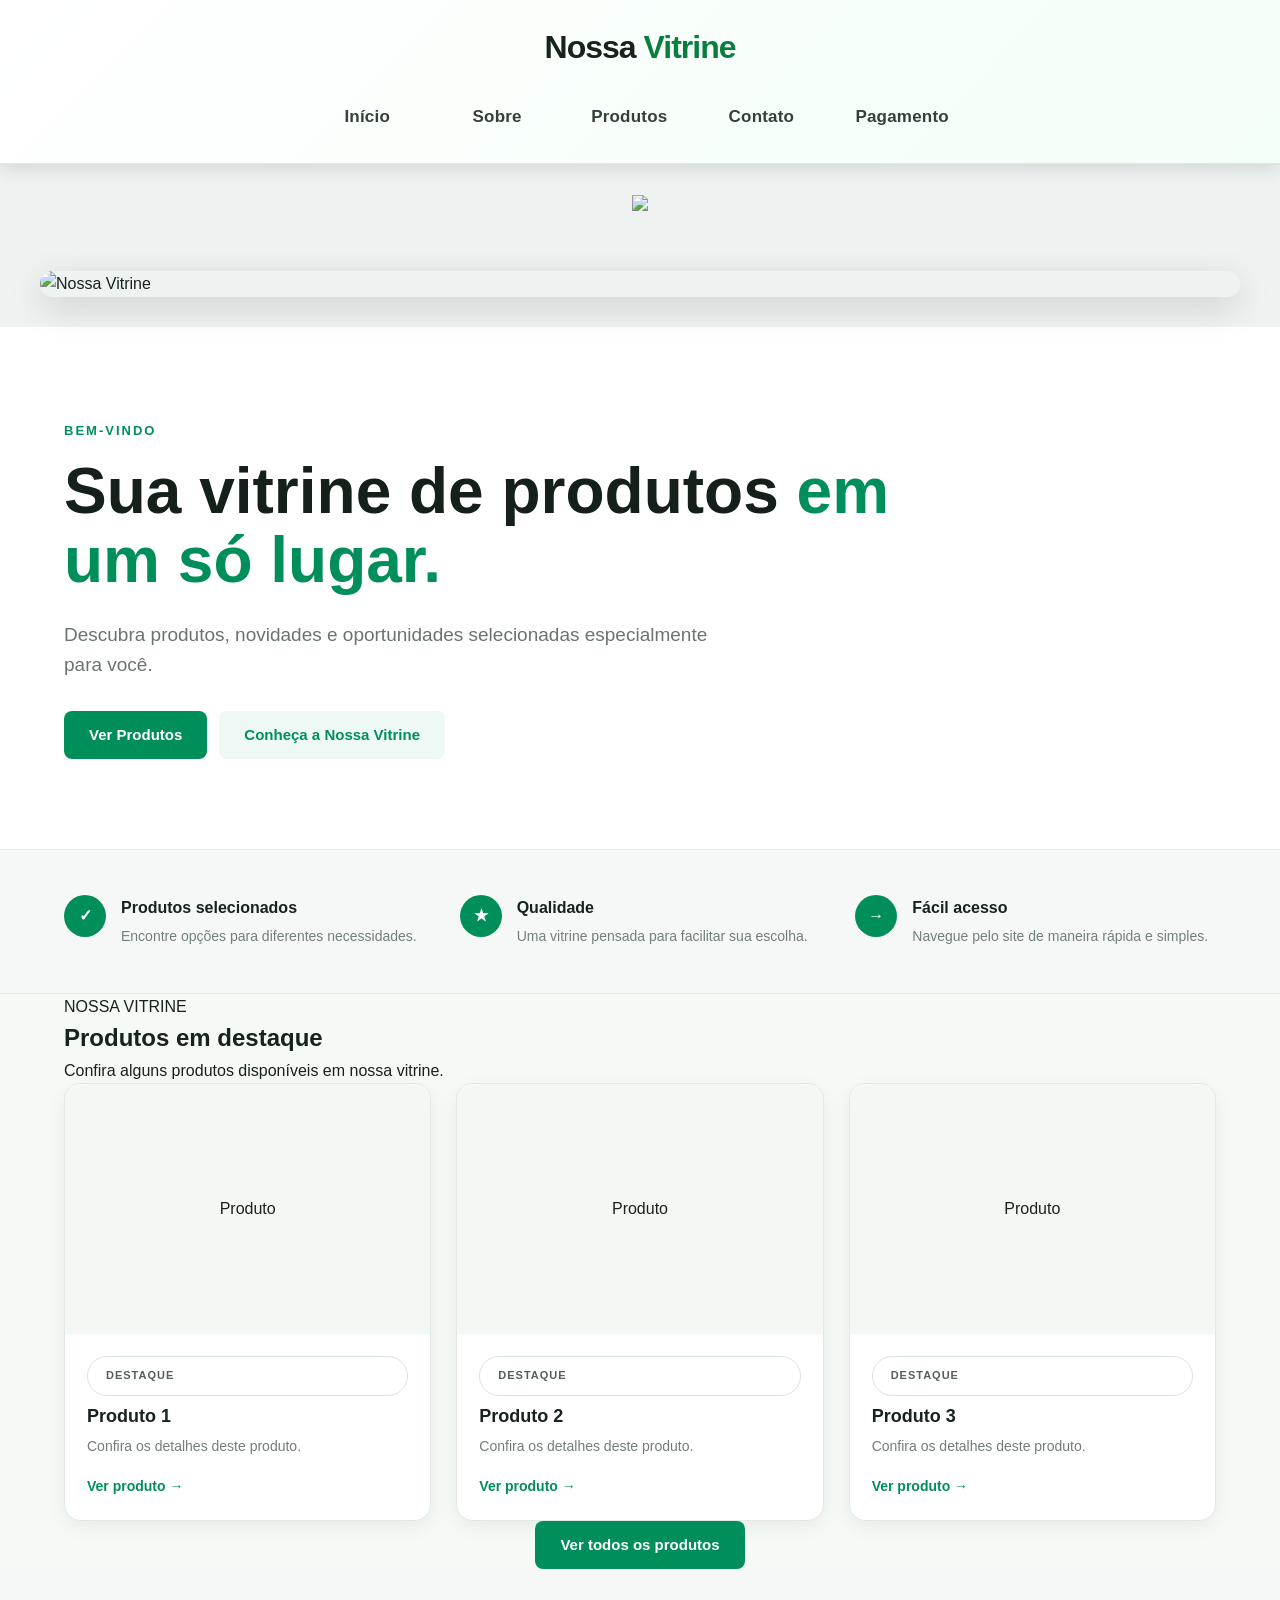
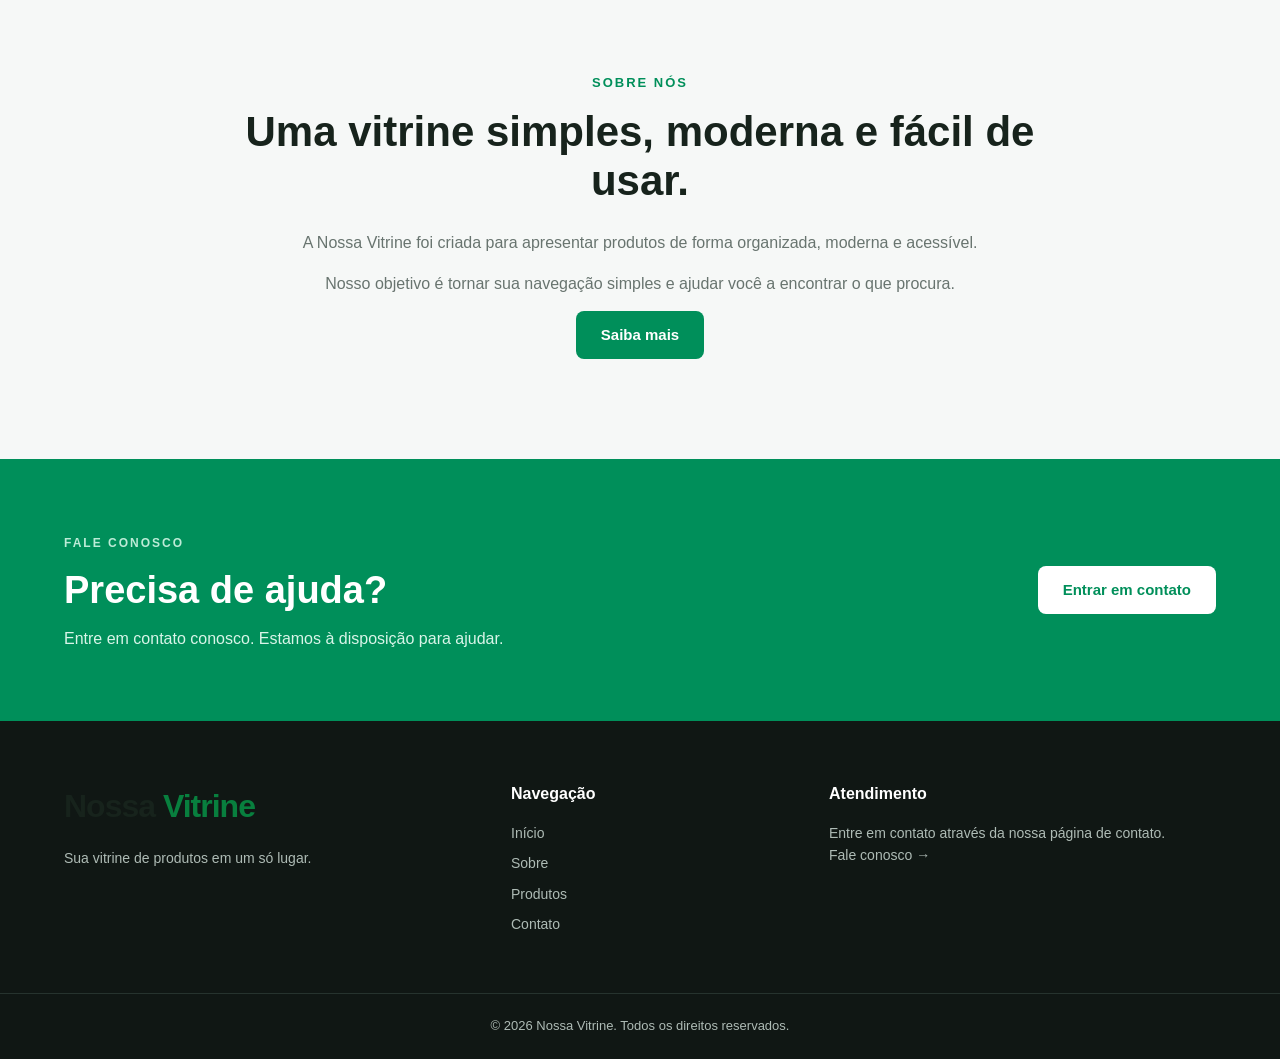
==== commit f0ee8b2c: "Fix HTML structure and formatting" ====
--- a/index.html
+++ b/index.html
@@ -66,8 +66,7 @@
 
             <img
                 src="imagens/WhatsApp Image 2026-08-16 at 5.53.46 PM.jpeg"
-                alt="Banner Nossa Vitrine"
-                class="banner-img"
+ 
             >
 
         </div>
@@ -536,4 +535,4 @@
 
 </body>
 
-</html>+</html>
